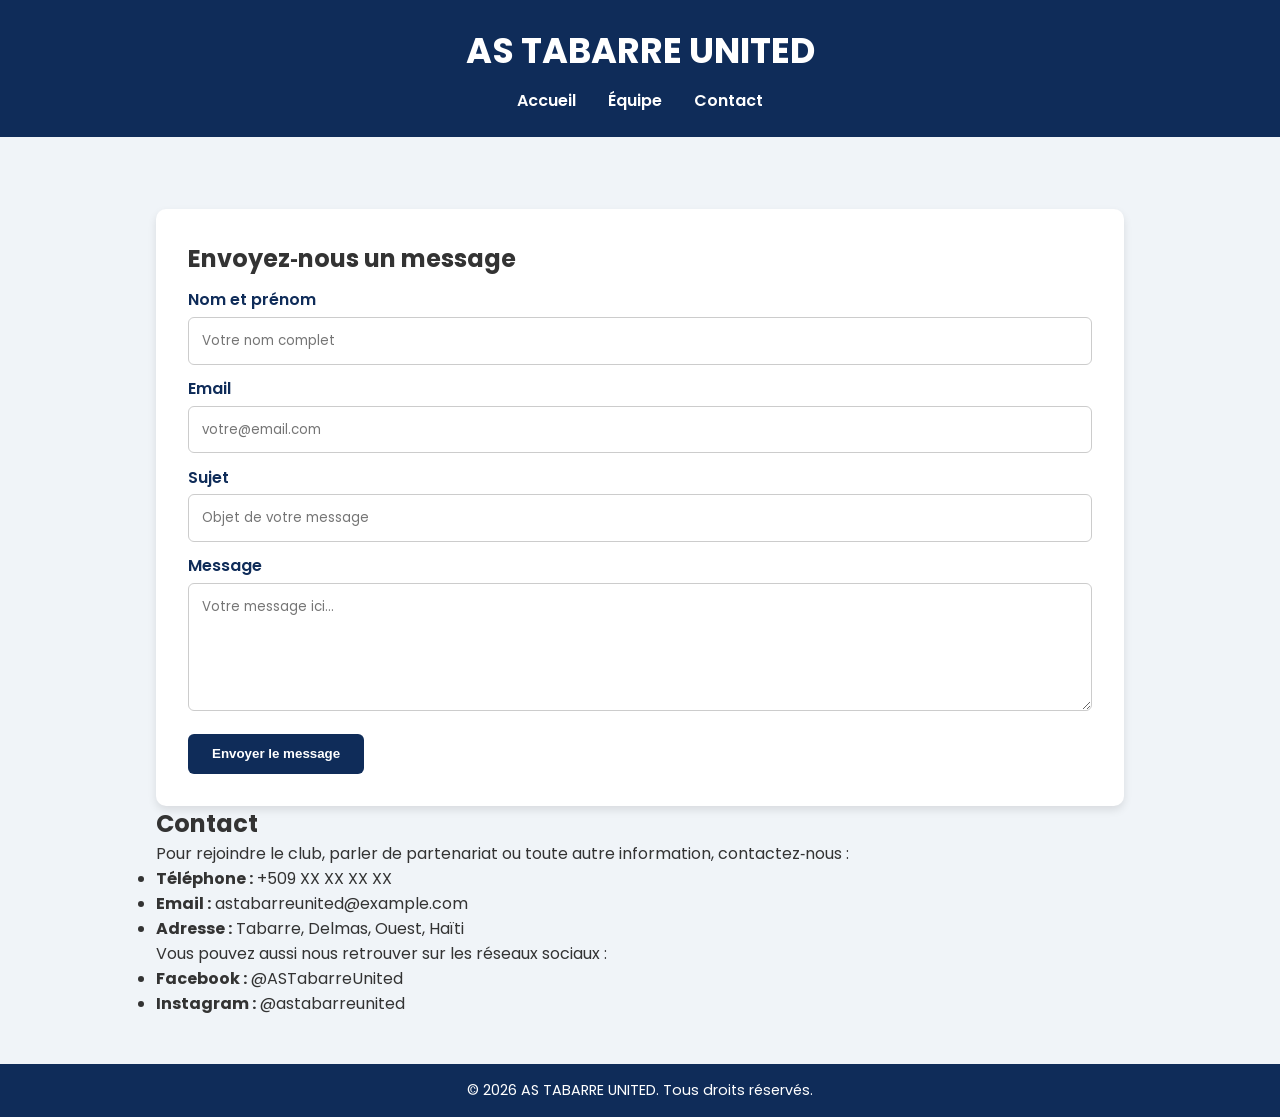
==== contact.html @ 9a05b95b "changs" ====
<!DOCTYPE html>
<html lang="fr">
<head>
    <meta charset="UTF-8">
    <meta name="viewport" content="width=device-width, initial-scale=1.0">
    <title>Contact - AS TABARRE UNITED</title>
    <link href="https://fonts.googleapis.com/css2?family=Poppins:wght@400;600;700&display=swap" rel="stylesheet">
    <link rel="stylesheet" href="css/style.css">
</head>
<body>
    <header>
        <h1>AS TABARRE UNITED</h1>
        <nav>
            <ul>
                <li><a href="index.html">Accueil</a></li>
                <li><a href="equipe.html">Équipe</a></li>
                <li><a href="contact.html">Contact</a></li>
            </ul>
        </nav>
    </header>

    <main>
       

        <div class="contact-form">
    <h2>Envoyez‑nous un message</h2>
    <form action="#" method="post">
        <label for="name">Nom et prénom</label>
        <input type="text" id="name" name="name" placeholder="Votre nom complet" required>

        <label for="email">Email</label>
        <input type="email" id="email" name="email" placeholder="votre@email.com" required>

        <label for="subject">Sujet</label>
        <input type="text" id="subject" name="subject" placeholder="Objet de votre message" required>

        <label for="message">Message</label>
        <textarea id="message" name="message" rows="5" placeholder="Votre message ici..." required></textarea>

        <button type="submit">Envoyer le message</button>
    </form>
</div>
        
        <h2>Contact</h2>
        <p>Pour rejoindre le club, parler de partenariat ou toute autre information, contactez‑nous :</p>
        
        <ul>
            <li><strong>Téléphone :</strong> +509 XX XX XX XX</li>
            <li><strong>Email :</strong> astabarreunited@example.com</li>
            <li><strong>Adresse :</strong> Tabarre, Delmas, Ouest, Haïti</li>
        </ul>
        
        <p>Vous pouvez aussi nous retrouver sur les réseaux sociaux :</p>
        <ul>
            <li><strong>Facebook :</strong> @ASTabarreUnited</li>
            <li><strong>Instagram :</strong> @astabarreunited</li>
        </ul>
    </main>

    <footer>
        &copy; 2026 AS TABARRE UNITED. Tous droits réservés.
    </footer>
</body>
</html>
---- css/style.css ----
/* style.css - Styles pour AS TABARRE UNITED */

* {
    margin: 0;
    padding: 0;
    box-sizing: border-box;
}

body {
    font-family: 'Poppins', sans-serif;
    background-color: #f0f4f8;
    color: #333;
}

header {
    background-color: #0F2C59;
    color: white;
    padding: 1.5rem 0;
    text-align: center;
}

header h1 {
    font-size: 2.2rem;
}

nav ul {
    display: flex;
    justify-content: center;
    list-style: none;
    margin-top: 0.7rem;
}

nav li {
    margin: 0 1rem;
}

nav a {
    color: white;
    text-decoration: none;
    font-weight: 600;
    font-size: 1rem;
}

nav a:hover {
    text-decoration: underline;
}

main {
    max-width: 1000px;
    margin: 2rem auto;
    padding: 1rem;
}

.hero {
    background-color: #FFC700;
    color: #0F2C59;
    padding: 2rem;
    text-align: center;
    border-radius: 12px;
    margin-bottom: 2rem;
}

.hero h2 {
    font-size: 1.8rem;
}

.hero p {
    margin-top: 0.8rem;
}

.cards {
    display: flex;
    flex-wrap: wrap;
    gap: 1.5rem;
}

.card {
    background: white;
    border-radius: 10px;
    padding: 1.5rem;
    box-shadow: 0 4px 8px rgba(0, 0, 0, 0.1);
    flex: 1 1 300px;
}

.card h3 {
    color: #0F2C59;
    margin-bottom: 0.7rem;
}

footer {
    background-color: #0F2C59;
    color: white;
    text-align: center;
    padding: 1rem 0;
    margin-top: 2rem;
    font-size: 0.9rem;
}
.contact-form {
    background: white;
    padding: 2rem;
    border-radius: 10px;
    box-shadow: 0 4px 8px rgba(0, 0, 0, 0.1);
    margin-top: 1.5rem;
}

.contact-form label {
    display: block;
    margin-top: 0.7rem;
    color: #0F2C59;
    font-weight: 600;
}

.contact-form input,
.contact-form textarea {
    width: 100%;
    padding: 0.8rem;
    margin-top: 0.3rem;
    border: 1px solid #ccc;
    border-radius: 6px;
    font-family: 'Poppins', sans-serif;
}

.contact-form button {
    margin-top: 1rem;
    padding: 0.8rem 1.5rem;
    background-color: #0F2C59;
    color: white;
    border: none;
    border-radius: 6px;
    cursor: pointer;
    font-weight: 600;
}

.contact-form button:hover {
    background-color: #0d244b;
}
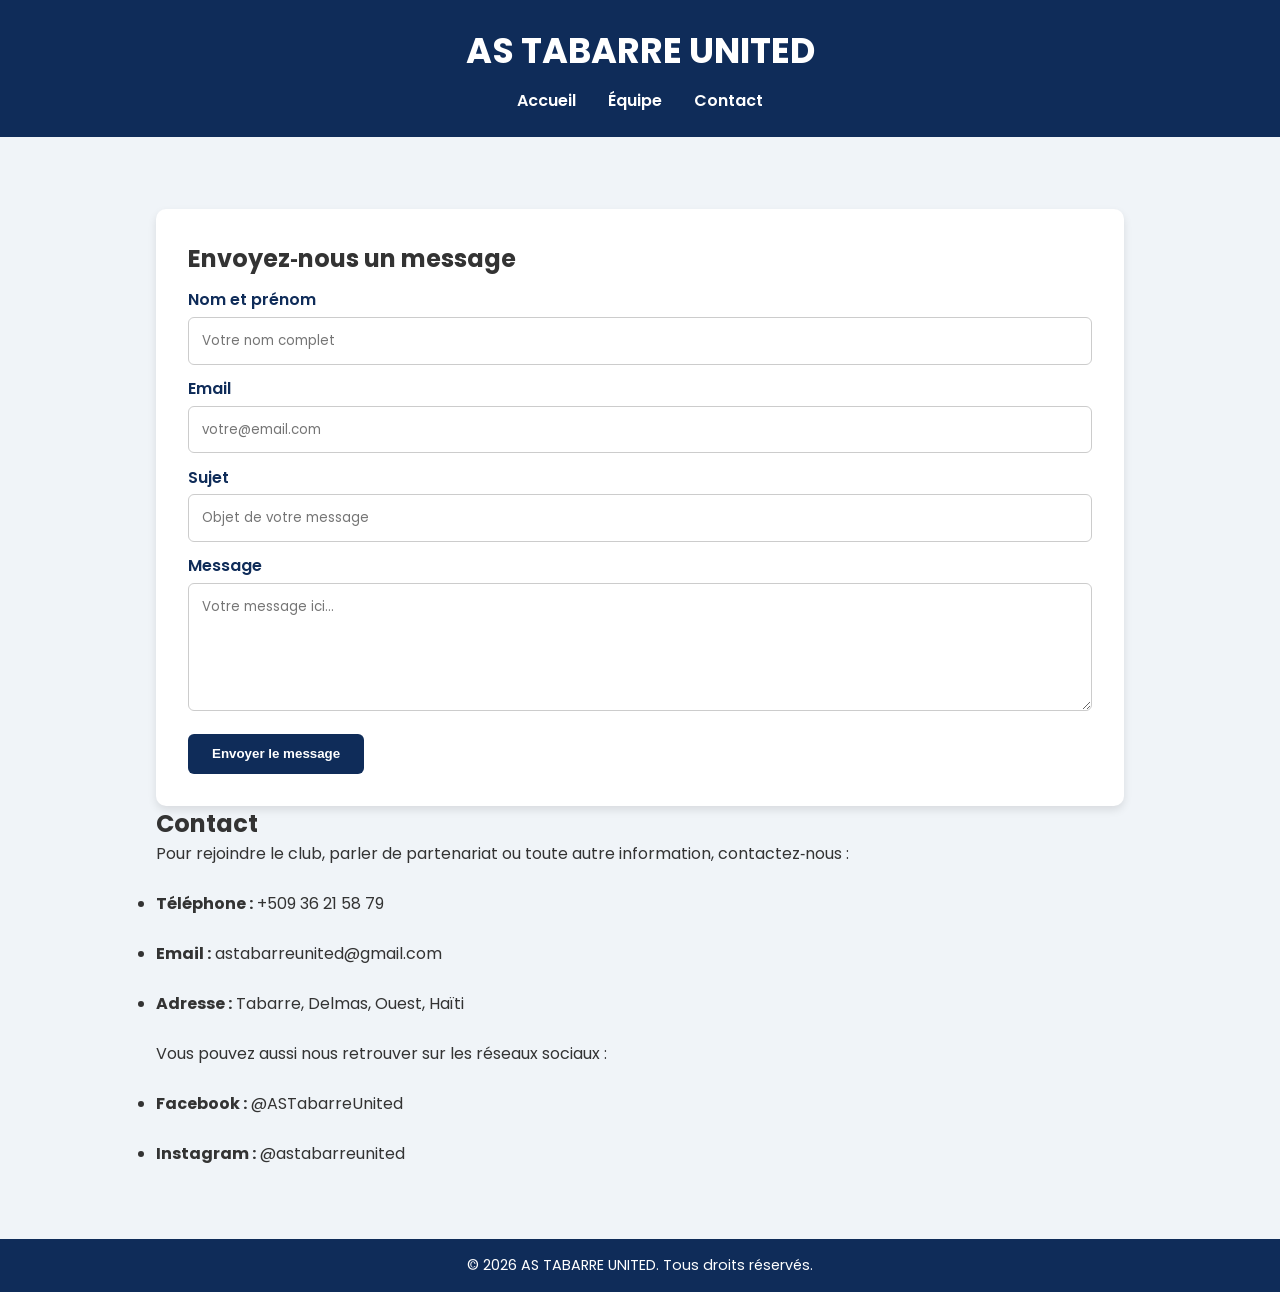
==== commit 4f61c67e: "chab" ====
--- a/contact.html
+++ b/contact.html
@@ -43,17 +43,17 @@
         
         <h2>Contact</h2>
         <p>Pour rejoindre le club, parler de partenariat ou toute autre information, contactez‑nous :</p>
-        
+        </br>
         <ul>
-            <li><strong>Téléphone :</strong> +509 XX XX XX XX</li>
-            <li><strong>Email :</strong> astabarreunited@example.com</li>
-            <li><strong>Adresse :</strong> Tabarre, Delmas, Ouest, Haïti</li>
+            <li><strong>Téléphone :</strong> +509 36 21 58 79</li></br>
+            <li><strong>Email :</strong> astabarreunited@gmail.com</li></br>
+            <li><strong>Adresse :</strong> Tabarre, Delmas, Ouest, Haïti</li></br>
         </ul>
         
-        <p>Vous pouvez aussi nous retrouver sur les réseaux sociaux :</p>
+        <p>Vous pouvez aussi nous retrouver sur les réseaux sociaux :</p></br>
         <ul>
-            <li><strong>Facebook :</strong> @ASTabarreUnited</li>
-            <li><strong>Instagram :</strong> @astabarreunited</li>
+            <li><strong>Facebook :</strong> @ASTabarreUnited</li></br>
+            <li><strong>Instagram :</strong> @astabarreunited</li></br>
         </ul>
     </main>
 
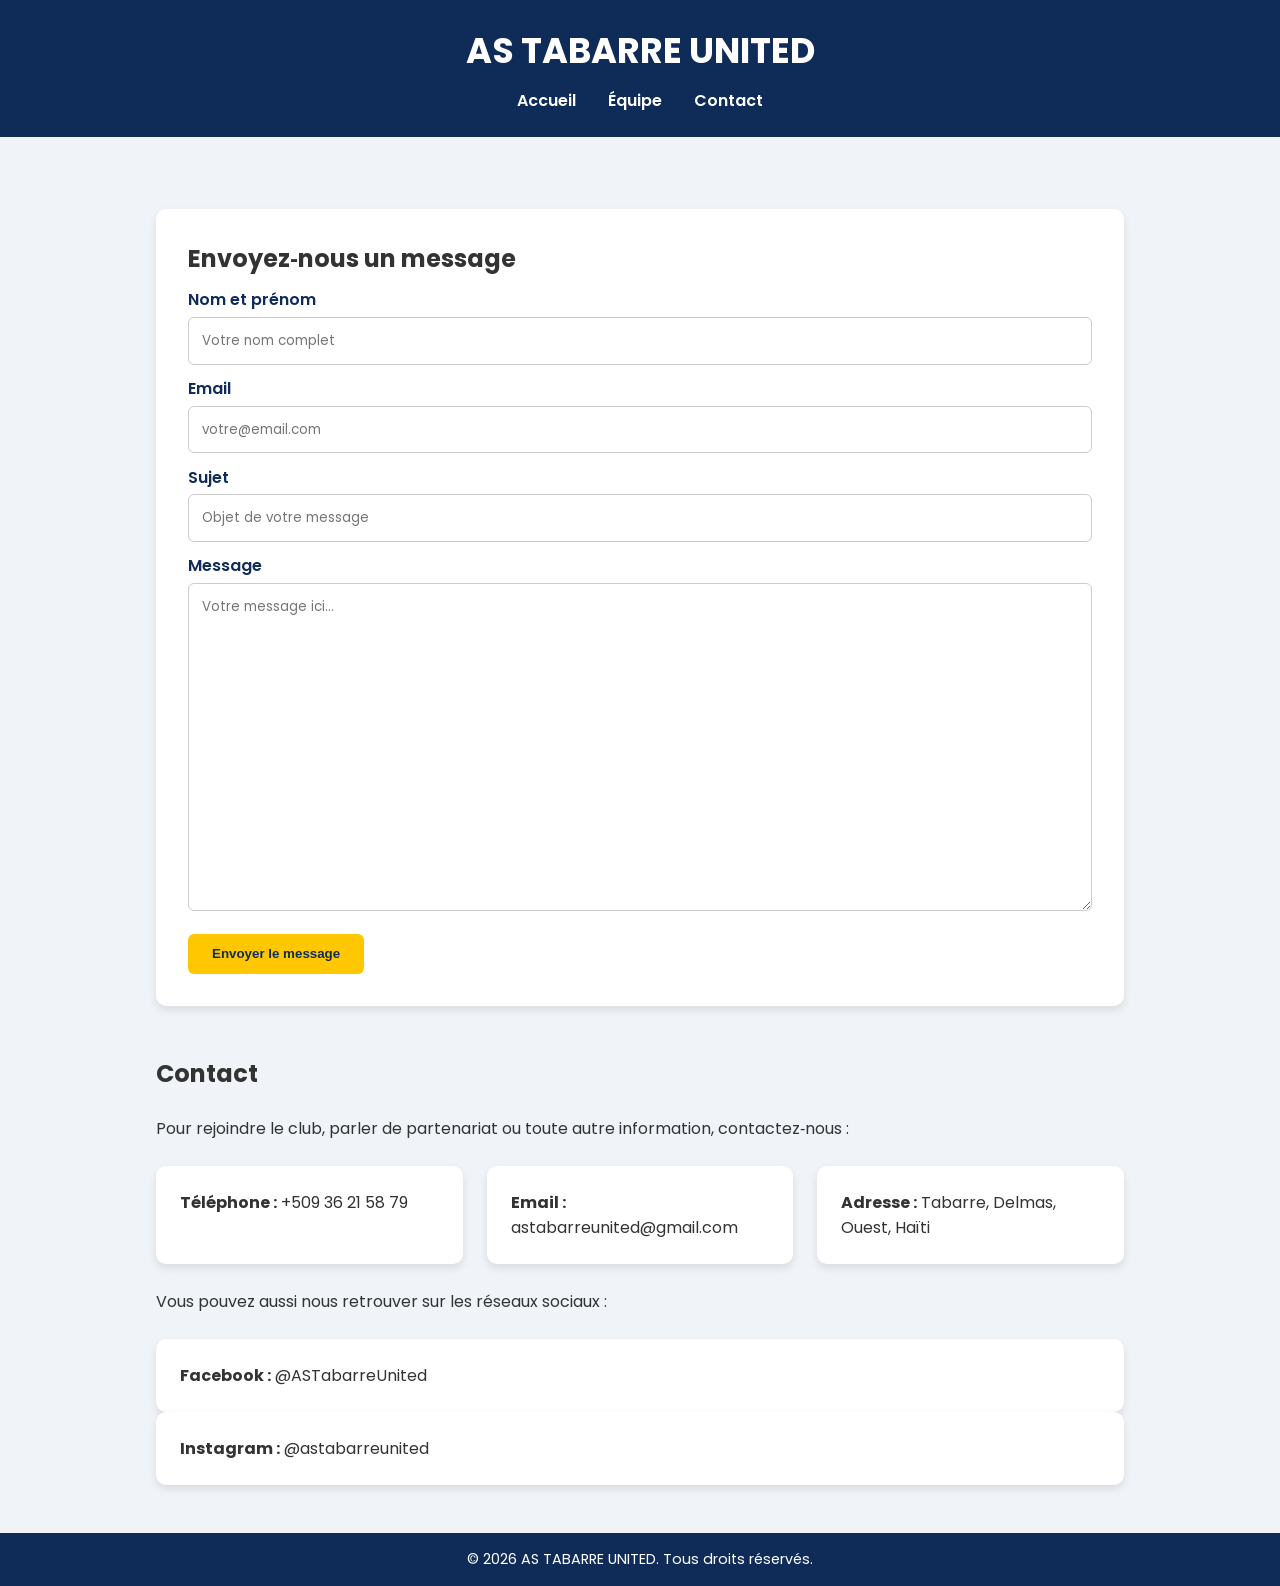
==== commit ce29b6c0: "chanf" ====
--- a/contact.html
+++ b/contact.html
@@ -35,26 +35,44 @@
         <input type="text" id="subject" name="subject" placeholder="Objet de votre message" required>
 
         <label for="message">Message</label>
-        <textarea id="message" name="message" rows="5" placeholder="Votre message ici..." required></textarea>
+        <textarea id="message" name="message" rows="15" placeholder="Votre message ici..." required></textarea>
 
         <button type="submit">Envoyer le message</button>
     </form>
 </div>
+    </br>
+    </br>
+
+       
+        <h2>Contact</h2></br>
+
+        <p>Pour rejoindre le club, parler de partenariat ou toute autre information, contactez‑nous :</p></br>
+
+        <div class="contact-list">
         
-        <h2>Contact</h2>
-        <p>Pour rejoindre le club, parler de partenariat ou toute autre information, contactez‑nous :</p>
-        </br>
-        <ul>
-            <li><strong>Téléphone :</strong> +509 36 21 58 79</li></br>
-            <li><strong>Email :</strong> astabarreunited@gmail.com</li></br>
-            <li><strong>Adresse :</strong> Tabarre, Delmas, Ouest, Haïti</li></br>
-        </ul>
+          <div class="contact">   
+            <strong>Téléphone :</strong> +509 36 21 58 79</br>
+        </div>
+         <div class="contact">     
+            <strong>Email :</strong> astabarreunited@gmail.com</br>
+        </div>
+          <div class="contact">    
+            <strong>Adresse :</strong> Tabarre, Delmas, Ouest, Haïti</br>
+        </div>
+        </div>
+    </br>
+        <p>Vous pouvez aussi nous retrouver sur les réseaux sociaux :</p></br>
         
-        <p>Vous pouvez aussi nous retrouver sur les réseaux sociaux :</p></br>
-        <ul>
-            <li><strong>Facebook :</strong> @ASTabarreUnited</li></br>
-            <li><strong>Instagram :</strong> @astabarreunited</li></br>
-        </ul>
+        <div class="contact-list"></div>
+
+        <div class="contact">    
+            <strong>Facebook :</strong> @ASTabarreUnited</br>
+        </div>
+        
+        <div class="contact">     
+            <strong>Instagram :</strong> @astabarreunited</br>
+        </div>
+    </div>
     </main>
 
     <footer>
--- a/css/style.css
+++ b/css/style.css
@@ -1,4 +1,4 @@
-/* style.css - Styles pour AS TABARRE UNITED */
+
 
 * {
     margin: 0;
@@ -87,6 +87,20 @@
     margin-bottom: 0.7rem;
 }
 
+.player {
+    background: white;
+    border-radius: 10px;
+    padding: 1.5rem;
+    box-shadow: 0 4px 8px rgba(0, 0, 0, 0.1);
+    flex: 1 1 300px;
+}
+
+.player-list {
+     display: flex;
+    flex-wrap: wrap;
+    gap: 1.5rem;
+}
+
 footer {
     background-color: #0F2C59;
     color: white;
@@ -123,8 +137,8 @@
 .contact-form button {
     margin-top: 1rem;
     padding: 0.8rem 1.5rem;
-    background-color: #0F2C59;
-    color: white;
+    background-color: #FFC700;
+    color:  #0F2C59;
     border: none;
     border-radius: 6px;
     cursor: pointer;
@@ -133,4 +147,18 @@
 
 .contact-form button:hover {
     background-color: #0d244b;
+}
+
+.contact {
+     background: white;
+    border-radius: 10px;
+    padding: 1.5rem;
+    box-shadow: 0 4px 8px rgba(0, 0, 0, 0.1);
+    flex: 1 1 300px;
+}
+
+.contact-list {
+    display: flex;
+    flex-wrap: wrap;
+    gap: 1.5rem;
 }
